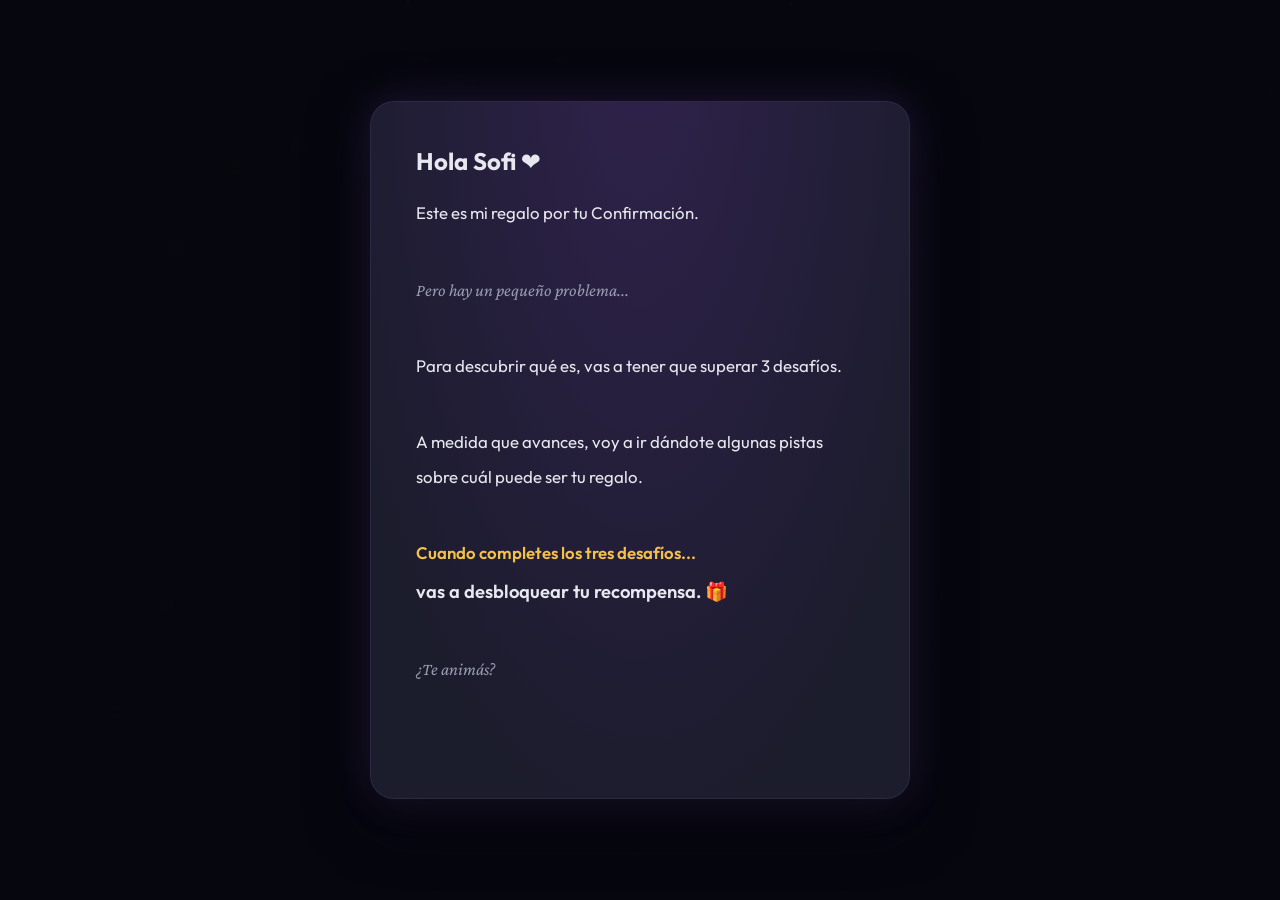
==== index.html @ b531dd6d "first commit" ====
<!DOCTYPE html>
<html lang="es">
<head>
  <meta charset="UTF-8" />
  <meta name="viewport" content="width=device-width, initial-scale=1.0" />
  <title>El regalo de Sofi 🎁</title>
  <meta name="description" content="Una aventura interactiva especial para Sofi por su Confirmación." />
  <link rel="preconnect" href="https://fonts.googleapis.com" />
  <link rel="preconnect" href="https://fonts.gstatic.com" crossorigin />
  <link href="https://fonts.googleapis.com/css2?family=Outfit:wght@300;400;600;700;800&family=Crimson+Pro:ital,wght@0,400;0,600;1,400&display=swap" rel="stylesheet" />
  <link rel="stylesheet" href="css/style.css" />
  <script>
    // Evita el parpadeo del modal si la aventura ya inició o se regresa de un juego
    (function() {
      var params = new URLSearchParams(window.location.search);
      var isRestart = params.has('inicio') || params.has('reset');
      if (!isRestart && (sessionStorage.getItem('sofi-adventure-started') === 'true' || document.referrer.indexOf('/games/') !== -1 || params.has('from'))) {
        document.documentElement.classList.add('adventure-started');
      }
    })();
  </script>
</head>
<body>

  <!-- ═══════════════════════════════════════════════════════
       CANVAS: Fondo de partículas animadas
  ═══════════════════════════════════════════════════════ -->
  <canvas id="bg-canvas"></canvas>

  <!-- ═══════════════════════════════════════════════════════
       MODAL: Bienvenida (aparece la primera vez)
  ═══════════════════════════════════════════════════════ -->
  <div id="welcome-overlay" class="overlay" role="dialog" aria-modal="true" aria-labelledby="welcome-title">
    <div id="welcome-modal" class="modal">
      <!-- Destellos decorativos del modal -->
      <div class="modal-glow"></div>
      <div class="modal-sparkles">
        <span class="sparkle" style="--i:0"></span>
        <span class="sparkle" style="--i:1"></span>
        <span class="sparkle" style="--i:2"></span>
        <span class="sparkle" style="--i:3"></span>
        <span class="sparkle" style="--i:4"></span>
      </div>

      <!-- Contenido del mensaje de bienvenida -->
      <div class="modal-content" id="modal-text-container">
        <!-- El texto se inserta y anima desde JS para el efecto de escritura progresiva -->
      </div>

      <!-- Botón para comenzar -->
      <button id="btn-start" class="btn-primary" aria-label="Comenzar la aventura">
        <span class="btn-text">Comenzar aventura</span>
        <span class="btn-arrow">→</span>
      </button>
    </div>
  </div>

  <!-- ═══════════════════════════════════════════════════════
       PANTALLA PRINCIPAL
  ═══════════════════════════════════════════════════════ -->
  <main id="main-screen" class="main-screen hidden" aria-label="Pantalla principal de desafíos">

    <!-- Encabezado -->
    <header class="main-header">
      <div class="header-eyebrow">✨ Una aventura especial para</div>
      <h1 class="main-title">Los 3 desafíos<br><span class="title-name">de Sofi</span></h1>
      <p class="main-subtitle">Superá los desafíos, conseguí las pistas y descubrí tu recompensa.</p>
    </header>

    <!-- Indicador de progreso global -->
    <div class="progress-container" aria-label="Progreso de la aventura">
      <div class="progress-track">
        <div id="progress-bar" class="progress-bar" style="width: 0%"></div>
      </div>
      <div class="progress-label">
        <span id="progress-text">0 de 3 completados</span>
        <span class="progress-icon">🗝️</span>
      </div>
    </div>

    <!-- Grid de tarjetas de juegos -->
    <section class="games-grid" aria-label="Desafíos disponibles">

      <!-- ── TARJETA 1: Murdoku ── -->
      <article
        id="card-murdoku"
        class="game-card"
        data-game="murdoku"
        data-href="games/murdoku.html"
        role="button"
        tabindex="0"
        aria-label="Desafío Murdoku"
      >
        <div class="card-glow"></div>
        <div class="card-inner">
          <div class="card-icon">🔢</div>
          <div class="card-number">Desafío 1</div>
          <h2 class="card-title">Murdoku</h2>
          <p class="card-description">Un sudoku con un giro mortal. ¿Podés resolverlo?</p>

          <div class="card-status">
            <span class="status-dot"></span>
            <span class="status-text">Pendiente</span>
          </div>

          <div class="card-actions">
            <div class="btn-play-wrapper">
              <span class="btn-play-label">Jugar</span>
              <span class="btn-play-arrow">→</span>
            </div>
            <!-- El botón "Ver pista" se inyecta desde JS solo cuando el juego está completado -->
          </div>
        </div>
      </article>

      <!-- ── TARJETA 2: Crucigrama ── -->
      <article
        id="card-crucigrama"
        class="game-card"
        data-game="crucigrama"
        data-href="games/crucigrama.html"
        role="button"
        tabindex="0"
        aria-label="Desafío Crucigrama"
      >
        <div class="card-glow"></div>
        <div class="card-inner">
          <div class="card-icon">🎵</div>
          <div class="card-number">Desafío 2</div>
          <h2 class="card-title">Crucigrama Musical</h2>
          <p class="card-description">Canciones, artistas y recuerdos. Encontrá las respuestas al ritmo de la música.</p>

          <div class="card-status">
            <span class="status-dot"></span>
            <span class="status-text">Pendiente</span>
          </div>

          <div class="card-actions">
            <div class="btn-play-wrapper">
              <span class="btn-play-label">Jugar</span>
              <span class="btn-play-arrow">→</span>
            </div>
          </div>
        </div>
      </article>

      <!-- ── TARJETA 3: Tercer juego (por definir) ── -->
      <article
        id="card-tercerjuego"
        class="game-card"
        data-game="tercerjuego"
        data-href="games/tercer-juego.html"
        role="button"
        tabindex="0"
        aria-label="Tercer desafío misterioso"
      >
        <div class="card-glow"></div>
        <div class="card-inner">
          <div class="card-icon">❓</div>
          <div class="card-number">Desafío 3</div>
          <h2 class="card-title">???</h2>
          <p class="card-description">El tercer misterio todavía no se revela... ¿te animás?</p>

          <div class="card-status">
            <span class="status-dot"></span>
            <span class="status-text">Pendiente</span>
          </div>

          <div class="card-actions">
            <div class="btn-play-wrapper">
              <span class="btn-play-label">Jugar</span>
              <span class="btn-play-arrow">→</span>
            </div>
          </div>
        </div>
      </article>

    </section>

    <!-- Sección de recompensa final (oculta hasta completar los 3 juegos) -->
    <section id="reward-section" class="reward-section hidden" aria-live="polite" aria-label="Recompensa final">
      <div class="reward-inner">
        <div class="reward-glow"></div>
        <div class="reward-icon">🎁</div>
        <h2 class="reward-title">¡Lo lograste, Sofi!</h2>
        <p class="reward-subtitle">Superaste los tres desafíos. Tu recompensa te espera...</p>
        <!-- ═══════════════════════════════════════════════════════
             RECOMPENSA FINAL: Agregar contenido aquí en etapa 2
             Ejemplo: un botón que lleve a /reward.html, un video,
             un mensaje especial, etc.
        ═══════════════════════════════════════════════════════ -->
        <div id="reward-content" class="reward-content">
          <!-- Placeholder: reemplazar con el contenido real de la recompensa -->
          <p class="reward-placeholder">[ La recompensa se revelará aquí 🔐 ]</p>
        </div>
      </div>
    </section>

    <!-- Pie de página decorativo -->
    <footer class="main-footer">
      <div class="footer-links">
        <button id="btn-reopen-welcome" class="footer-btn" type="button" aria-label="Ver mensaje de bienvenida nuevamente">
          💌 Ver mensaje inicial
        </button>
        <span class="footer-sep">•</span>
        <button id="btn-reset-adventure" class="footer-btn footer-btn-reset" type="button" aria-label="Reiniciar la aventura desde el inicio">
          ↺ Reiniciar aventura
        </button>
      </div>
    </footer>

  </main>

  <!-- ═══════════════════════════════════════════════════════
       MODAL GENÉRICO: Para mostrar las pistas
  ═══════════════════════════════════════════════════════ -->
  <div id="clue-overlay" class="overlay hidden" role="dialog" aria-modal="true" aria-labelledby="clue-title">
    <div id="clue-modal" class="modal clue-modal">
      <div class="modal-glow"></div>
      <button id="clue-close" class="clue-close-btn" aria-label="Cerrar pista">✕</button>
      <div class="clue-header">
        <div class="clue-icon">🔍</div>
        <h2 id="clue-title" class="clue-title">Pista</h2>
      </div>
      <div id="clue-body" class="clue-body">
        <!-- El contenido de la pista se inyecta dinámicamente -->
      </div>
    </div>
  </div>

  <script src="js/main.js"></script>
</body>
</html>
---- css/style.css ----
/* ═══════════════════════════════════════════════════════════════
   style.css  –  El regalo de Sofi
   Estética: aventura / misterio / elegancia
   Paleta: deep navy + violeta / magenta + dorado suave
═══════════════════════════════════════════════════════════════ */

/* ─── 0. RESET & BASE ─────────────────────────────────────── */
*, *::before, *::after {
  box-sizing: border-box;
  margin: 0;
  padding: 0;
}

:root {
  /* Paleta principal */
  --bg-deep:        hsl(232, 32%, 7%);
  --bg-mid:         hsl(236, 28%, 11%);
  --bg-card:        hsl(236, 24%, 14%);
  --bg-card-hover:  hsl(248, 28%, 18%);

  /* Acentos */
  --accent-purple:  hsl(270, 70%, 65%);
  --accent-violet:  hsl(255, 75%, 70%);
  --accent-pink:    hsl(320, 72%, 65%);
  --accent-gold:    hsl(42,  88%, 62%);
  --accent-teal:    hsl(180, 60%, 55%);

  /* Estado completado */
  --green-glow:     hsl(145, 65%, 45%);
  --green-soft:     hsl(145, 50%, 30%);
  --green-text:     hsl(145, 60%, 70%);

  /* Texto */
  --text-primary:   hsl(230, 20%, 92%);
  --text-secondary: hsl(230, 15%, 65%);
  --text-muted:     hsl(230, 12%, 45%);

  /* Bordes y sombras */
  --border-subtle:  hsla(255, 60%, 70%, 0.12);
  --border-active:  hsla(255, 70%, 70%, 0.45);
  --shadow-card:    0 20px 60px hsla(232, 50%, 4%, 0.6);
  --shadow-glow:    0 0 40px hsla(270, 70%, 65%, 0.2);

  /* Tipografía */
  --font-body:      'Outfit', system-ui, sans-serif;
  --font-serif:     'Crimson Pro', Georgia, serif;

  /* Transiciones */
  --ease-smooth:    cubic-bezier(0.4, 0, 0.2, 1);
  --ease-bounce:    cubic-bezier(0.34, 1.56, 0.64, 1);
  --ease-out-expo:  cubic-bezier(0.16, 1, 0.3, 1);

  /* Layout */
  --max-width: 1100px;
  --card-radius: 20px;
}

html {
  scroll-behavior: smooth;
}

body {
  font-family: var(--font-body);
  background: var(--bg-deep);
  color: var(--text-primary);
  min-height: 100dvh;
  overflow-x: hidden;
  line-height: 1.6;
}

/* ─── 1. CANVAS DE FONDO ───────────────────────────────────── */
#bg-canvas {
  position: fixed;
  inset: 0;
  z-index: 0;
  pointer-events: none;
}

/* ─── 2. OVERLAY (fondo de modales) ──────────────────────── */
.overlay {
  position: fixed;
  inset: 0;
  z-index: 100;
  display: flex;
  align-items: center;
  justify-content: center;
  padding: 1rem;
  background: hsla(232, 40%, 4%, 0.85);
  backdrop-filter: blur(8px);
  -webkit-backdrop-filter: blur(8px);
  opacity: 1;
  transition: opacity 0.5s var(--ease-smooth);
}

.overlay.hidden {
  opacity: 0;
  pointer-events: none;
}

/* Si la aventura ya inició, ocultar de inmediato el overlay y mostrar la pantalla principal */
html.adventure-started #welcome-overlay {
  display: none !important;
  opacity: 0 !important;
  pointer-events: none !important;
}

html.adventure-started #main-screen {
  opacity: 1 !important;
  pointer-events: auto !important;
}

/* ─── 3. MODAL DE BIENVENIDA ─────────────────────────────── */
.modal {
  position: relative;
  background: var(--bg-card);
  border: 1px solid var(--border-subtle);
  border-radius: 24px;
  padding: 2.5rem 2.8rem 2.2rem;
  max-width: 540px;
  width: 100%;
  box-shadow: var(--shadow-card), var(--shadow-glow);
  overflow: hidden;

  /* Animación de entrada */
  animation: modalIn 0.7s var(--ease-out-expo) forwards;
}

@keyframes modalIn {
  from {
    opacity: 0;
    transform: translateY(32px) scale(0.95);
  }
  to {
    opacity: 1;
    transform: translateY(0) scale(1);
  }
}

/* Halo de luz en el modal */
.modal-glow {
  position: absolute;
  inset: -60px;
  background: radial-gradient(
    ellipse at 50% 0%,
    hsla(270, 70%, 55%, 0.18) 0%,
    transparent 70%
  );
  pointer-events: none;
  z-index: 0;
}

/* Destellos decorativos */
.modal-sparkles {
  position: absolute;
  inset: 0;
  pointer-events: none;
  z-index: 1;
}

.sparkle {
  position: absolute;
  width: 4px;
  height: 4px;
  border-radius: 50%;
  background: var(--accent-gold);
  opacity: 0;
  animation: sparkleFloat 4s var(--ease-smooth) infinite;
  animation-delay: calc(var(--i) * 0.7s);
}

.sparkle:nth-child(1) { top: 15%; left: 10%; }
.sparkle:nth-child(2) { top: 10%; right: 15%; width: 6px; height: 6px; background: var(--accent-purple); }
.sparkle:nth-child(3) { bottom: 25%; right: 8%; }
.sparkle:nth-child(4) { bottom: 15%; left: 20%; background: var(--accent-pink); }
.sparkle:nth-child(5) { top: 40%; right: 5%; width: 3px; height: 3px; background: var(--accent-teal); }

@keyframes sparkleFloat {
  0%, 100% { opacity: 0; transform: translateY(0) scale(0.5); }
  30%, 70% { opacity: 1; transform: translateY(-8px) scale(1); }
}

/* Contenido del modal */
.modal-content {
  position: relative;
  z-index: 2;
  margin-bottom: 2rem;
}

/* Líneas del mensaje de bienvenida — añadidas desde JS */
.modal-line {
  display: block;
  opacity: 0;
  transform: translateY(8px);
  transition: opacity 0.5s var(--ease-smooth), transform 0.5s var(--ease-smooth);
  margin-bottom: 0.5rem;
  font-size: 1.05rem;
  color: var(--text-primary);
}

.modal-line.visible {
  opacity: 1;
  transform: translateY(0);
}

.modal-line.greeting {
  font-size: 1.5rem;
  font-weight: 700;
  color: var(--text-primary);
  margin-bottom: 1.2rem;
}

.modal-line.italic {
  font-family: var(--font-serif);
  font-style: italic;
  font-size: 1.1rem;
  color: var(--text-secondary);
}

.modal-line.highlight {
  color: var(--accent-gold);
  font-weight: 600;
}

.modal-line.big {
  font-size: 1.15rem;
  font-weight: 600;
  margin-top: 0.6rem;
}

.modal-line.spacer {
  margin-bottom: 0.9rem;
}

/* ─── 4. BOTÓN PRIMARIO ─────────────────────────────────── */
.btn-primary {
  position: relative;
  z-index: 2;
  display: inline-flex;
  align-items: center;
  gap: 0.6rem;
  padding: 0.85rem 1.8rem;
  background: linear-gradient(135deg, var(--accent-purple), var(--accent-pink));
  color: #fff;
  font-family: var(--font-body);
  font-size: 1rem;
  font-weight: 600;
  border: none;
  border-radius: 50px;
  cursor: pointer;
  box-shadow: 0 4px 24px hsla(270, 70%, 60%, 0.4);
  transition: transform 0.25s var(--ease-bounce),
              box-shadow 0.25s var(--ease-smooth),
              opacity 0.25s;
  opacity: 0;
  /* Se hace visible desde JS cuando el texto terminó de aparecer */
}

.btn-primary.visible {
  opacity: 1;
}

.btn-primary:hover {
  transform: translateY(-2px) scale(1.04);
  box-shadow: 0 8px 32px hsla(270, 70%, 60%, 0.55);
}

.btn-primary:active {
  transform: translateY(0) scale(0.98);
}

.btn-arrow {
  display: inline-block;
  transition: transform 0.25s var(--ease-bounce);
}

.btn-primary:hover .btn-arrow {
  transform: translateX(4px);
}

/* ─── 5. PANTALLA PRINCIPAL ──────────────────────────────── */
.main-screen {
  position: relative;
  z-index: 1;
  min-height: 100dvh;
  display: flex;
  flex-direction: column;
  align-items: center;
  padding: 3rem 1.5rem 2rem;
  gap: 2.5rem;
  transition: opacity 0.6s var(--ease-smooth), transform 0.6s var(--ease-smooth);
}

.main-screen.hidden {
  opacity: 0;
  pointer-events: none;
}

/* Animación de entrada de la pantalla principal */
.main-screen.entering {
  animation: screenEnter 0.8s var(--ease-out-expo) forwards;
}

@keyframes screenEnter {
  from { opacity: 0; transform: translateY(20px); }
  to   { opacity: 1; transform: translateY(0); }
}

/* ─── 6. HEADER ─────────────────────────────────────────── */
.main-header {
  text-align: center;
  max-width: 600px;
}

.header-eyebrow {
  font-size: 0.8rem;
  font-weight: 600;
  letter-spacing: 0.15em;
  text-transform: uppercase;
  color: var(--accent-gold);
  margin-bottom: 0.8rem;
  opacity: 0.85;
}

.main-title {
  font-size: clamp(2.4rem, 6vw, 3.8rem);
  font-weight: 800;
  line-height: 1.1;
  margin-bottom: 1rem;
  background: linear-gradient(135deg, var(--text-primary) 30%, var(--accent-purple) 100%);
  -webkit-background-clip: text;
  background-clip: text;
  -webkit-text-fill-color: transparent;
}

.title-name {
  background: linear-gradient(135deg, var(--accent-pink), var(--accent-gold));
  -webkit-background-clip: text;
  background-clip: text;
  -webkit-text-fill-color: transparent;
}

.main-subtitle {
  font-size: 1rem;
  color: var(--text-secondary);
  max-width: 420px;
  margin: 0 auto;
  line-height: 1.7;
}

/* ─── 7. BARRA DE PROGRESO ─────────────────────────────── */
.progress-container {
  width: 100%;
  max-width: 480px;
}

.progress-track {
  height: 6px;
  background: hsla(255, 40%, 70%, 0.12);
  border-radius: 100px;
  overflow: hidden;
  margin-bottom: 0.5rem;
}

.progress-bar {
  height: 100%;
  border-radius: 100px;
  background: linear-gradient(90deg, var(--accent-purple), var(--accent-pink));
  transition: width 0.8s var(--ease-out-expo);
  box-shadow: 0 0 12px hsla(270, 70%, 65%, 0.5);
}

.progress-label {
  display: flex;
  justify-content: space-between;
  align-items: center;
  font-size: 0.8rem;
  color: var(--text-muted);
  font-weight: 500;
}

/* ─── 8. GRID DE TARJETAS ──────────────────────────────── */
.games-grid {
  display: grid;
  grid-template-columns: repeat(auto-fit, minmax(280px, 1fr));
  gap: 1.5rem;
  width: 100%;
  max-width: var(--max-width);
}

/* ─── 9. TARJETA DE JUEGO ──────────────────────────────── */
.game-card {
  position: relative;
  border-radius: var(--card-radius);
  background: var(--bg-card);
  border: 1px solid var(--border-subtle);
  cursor: pointer;
  overflow: hidden;
  transition:
    transform 0.35s var(--ease-bounce),
    box-shadow 0.35s var(--ease-smooth),
    border-color 0.35s var(--ease-smooth);
  box-shadow: var(--shadow-card);
  /* Animación de entrada escalonada (aplicada desde JS) */
  opacity: 0;
  transform: translateY(24px);
}

.game-card.card-visible {
  animation: cardEnter 0.6s var(--ease-out-expo) forwards;
}

@keyframes cardEnter {
  from { opacity: 0; transform: translateY(24px); }
  to   { opacity: 1; transform: translateY(0); }
}

/* Halo de brillo en hover */
.card-glow {
  position: absolute;
  inset: -2px;
  border-radius: calc(var(--card-radius) + 2px);
  background: conic-gradient(
    from var(--angle, 0deg),
    transparent 0deg,
    hsla(270, 70%, 65%, 0.35) 60deg,
    transparent 120deg
  );
  opacity: 0;
  transition: opacity 0.4s var(--ease-smooth);
  pointer-events: none;
  z-index: 0;
  /* Animación rotativa del halo */
  animation: rotateBorder 4s linear infinite paused;
}

.game-card:hover .card-glow {
  opacity: 1;
  animation-play-state: running;
}

@property --angle {
  syntax: '<angle>';
  initial-value: 0deg;
  inherits: false;
}

@keyframes rotateBorder {
  to { --angle: 360deg; }
}

/* Contenido interno de la tarjeta */
.card-inner {
  position: relative;
  z-index: 1;
  padding: 2rem;
  display: flex;
  flex-direction: column;
  gap: 0.6rem;
  background: var(--bg-card);
  border-radius: var(--card-radius);
  margin: 1px; /* Separa del borde exterior para que se vea el halo */
  min-height: 280px;
  transition: background 0.35s var(--ease-smooth);
}

.game-card:hover .card-inner {
  background: var(--bg-card-hover);
}

.game-card:hover {
  transform: translateY(-6px);
  box-shadow: var(--shadow-card), 0 24px 60px hsla(270, 70%, 60%, 0.2);
  border-color: var(--border-active);
}

.game-card:focus-visible {
  outline: 2px solid var(--accent-purple);
  outline-offset: 4px;
}

/* Ícono de la tarjeta */
.card-icon {
  font-size: 2.4rem;
  line-height: 1;
  margin-bottom: 0.4rem;
  transition: transform 0.35s var(--ease-bounce);
}

.game-card:hover .card-icon {
  transform: scale(1.15) rotate(-5deg);
}

/* Número de desafío */
.card-number {
  font-size: 0.72rem;
  font-weight: 700;
  letter-spacing: 0.12em;
  text-transform: uppercase;
  color: var(--text-muted);
}

/* Título de la tarjeta */
.card-title {
  font-size: 1.6rem;
  font-weight: 800;
  color: var(--text-primary);
  line-height: 1.1;
  transition: color 0.3s;
}

/* Descripción */
.card-description {
  font-size: 0.88rem;
  color: var(--text-secondary);
  line-height: 1.6;
  flex-grow: 1;
}

/* Estado de la tarjeta */
.card-status {
  display: flex;
  align-items: center;
  gap: 0.5rem;
  margin-top: 0.5rem;
}

.status-dot {
  width: 8px;
  height: 8px;
  border-radius: 50%;
  background: var(--text-muted);
  transition: background 0.4s, box-shadow 0.4s;
}

.status-text {
  font-size: 0.8rem;
  font-weight: 600;
  color: var(--text-muted);
  text-transform: uppercase;
  letter-spacing: 0.08em;
  transition: color 0.4s;
}

/* Acciones de la tarjeta */
.card-actions {
  margin-top: 1rem;
  display: flex;
  flex-direction: column;
  gap: 0.6rem;
}

/* Botón de jugar (inline, en la tarjeta) */
.btn-play-wrapper {
  display: inline-flex;
  align-items: center;
  gap: 0.5rem;
  padding: 0.6rem 1.2rem;
  border-radius: 50px;
  background: hsla(255, 60%, 70%, 0.1);
  border: 1px solid hsla(255, 60%, 70%, 0.2);
  color: var(--accent-violet);
  font-size: 0.85rem;
  font-weight: 600;
  transition:
    background 0.25s,
    border-color 0.25s,
    transform 0.25s var(--ease-bounce);
  width: fit-content;
}

.game-card:hover .btn-play-wrapper {
  background: hsla(255, 60%, 70%, 0.2);
  border-color: hsla(255, 70%, 70%, 0.45);
  transform: translateX(4px);
}

.btn-play-arrow {
  transition: transform 0.25s var(--ease-bounce);
}

.game-card:hover .btn-play-arrow {
  transform: translateX(3px);
}

/* ─── 10. ESTADO COMPLETADO ─────────────────────────────── */
.game-card.completed {
  border-color: hsla(145, 60%, 45%, 0.3);
}

.game-card.completed .card-glow {
  background: conic-gradient(
    from var(--angle, 0deg),
    transparent 0deg,
    hsla(145, 65%, 45%, 0.4) 60deg,
    transparent 120deg
  );
}

.game-card.completed .card-title {
  color: var(--green-text);
}

.game-card.completed .status-dot {
  background: var(--green-glow);
  box-shadow: 0 0 8px var(--green-glow);
  animation: pulseDot 2.5s ease-in-out infinite;
}

@keyframes pulseDot {
  0%, 100% { box-shadow: 0 0 8px var(--green-glow); }
  50%       { box-shadow: 0 0 16px var(--green-glow); }
}

.game-card.completed .status-text {
  color: var(--green-text);
}

.game-card.completed .card-number {
  color: hsla(145, 55%, 55%, 0.7);
}

/* Checkmark que aparece en tarjetas completadas */
.card-check {
  position: absolute;
  top: 1.2rem;
  right: 1.2rem;
  width: 28px;
  height: 28px;
  border-radius: 50%;
  background: var(--green-soft);
  border: 1.5px solid var(--green-glow);
  display: flex;
  align-items: center;
  justify-content: center;
  font-size: 0.85rem;
  color: var(--green-text);
  opacity: 0;
  transform: scale(0.5);
  transition: opacity 0.4s var(--ease-smooth), transform 0.5s var(--ease-bounce);
  z-index: 3;
}

.game-card.completed .card-check {
  opacity: 1;
  transform: scale(1);
}

/* Animación especial cuando se completa un juego en tiempo real */
@keyframes completedPop {
  0%   { transform: scale(0.5); opacity: 0; }
  60%  { transform: scale(1.15); opacity: 1; }
  100% { transform: scale(1); opacity: 1; }
}

.game-card.just-completed .card-check {
  animation: completedPop 0.6s var(--ease-bounce) forwards;
}

/* Pulso de color cuando la tarjeta se completa */
@keyframes cardCompletePulse {
  0%   { box-shadow: 0 0 0 0 hsla(145, 65%, 45%, 0); }
  40%  { box-shadow: 0 0 0 20px hsla(145, 65%, 45%, 0.25); }
  100% { box-shadow: 0 0 0 40px hsla(145, 65%, 45%, 0); }
}

.game-card.just-completed {
  animation: cardCompletePulse 0.8s var(--ease-smooth) forwards;
}

/* ─── 11. BOTÓN VER PISTA ──────────────────────────────── */
.btn-clue {
  display: inline-flex;
  align-items: center;
  gap: 0.45rem;
  padding: 0.55rem 1.1rem;
  border-radius: 50px;
  background: hsla(145, 50%, 30%, 0.25);
  border: 1px solid hsla(145, 60%, 45%, 0.4);
  color: var(--green-text);
  font-family: var(--font-body);
  font-size: 0.82rem;
  font-weight: 600;
  cursor: pointer;
  width: fit-content;
  /* Animación de aparición */
  opacity: 0;
  transform: translateY(6px);
  animation: clueButtonIn 0.5s var(--ease-out-expo) 0.2s forwards;
  transition:
    background 0.25s,
    border-color 0.25s,
    box-shadow 0.25s,
    transform 0.25s var(--ease-bounce);
}

@keyframes clueButtonIn {
  from { opacity: 0; transform: translateY(8px); }
  to   { opacity: 1; transform: translateY(0); }
}

.btn-clue:hover {
  background: hsla(145, 50%, 30%, 0.45);
  border-color: hsla(145, 60%, 45%, 0.7);
  box-shadow: 0 4px 16px hsla(145, 60%, 45%, 0.25);
  transform: translateY(-2px);
}

.btn-clue:active {
  transform: translateY(0);
}

.btn-clue-icon {
  font-size: 0.9rem;
  transition: transform 0.3s var(--ease-bounce);
}

.btn-clue:hover .btn-clue-icon {
  transform: rotate(12deg) scale(1.1);
}

/* ─── 12. MODAL DE PISTAS ──────────────────────────────── */
.clue-modal {
  max-width: 420px;
  padding: 2rem 2.2rem;
}

.clue-close-btn {
  position: absolute;
  top: 1rem;
  right: 1rem;
  width: 32px;
  height: 32px;
  border-radius: 50%;
  background: hsla(255, 30%, 50%, 0.15);
  border: 1px solid var(--border-subtle);
  color: var(--text-muted);
  font-size: 0.8rem;
  cursor: pointer;
  display: flex;
  align-items: center;
  justify-content: center;
  transition: background 0.2s, color 0.2s, transform 0.2s var(--ease-bounce);
  z-index: 5;
}

.clue-close-btn:hover {
  background: hsla(255, 30%, 50%, 0.3);
  color: var(--text-primary);
  transform: rotate(90deg) scale(1.1);
}

.clue-header {
  display: flex;
  align-items: center;
  gap: 0.8rem;
  margin-bottom: 1.2rem;
  position: relative;
  z-index: 2;
}

.clue-icon {
  font-size: 1.6rem;
}

.clue-title {
  font-size: 1.2rem;
  font-weight: 700;
  color: var(--text-primary);
}

.clue-body {
  position: relative;
  z-index: 2;
  font-size: 1rem;
  color: var(--text-secondary);
  line-height: 1.7;
  font-family: var(--font-serif);
  font-style: italic;
  background: hsla(255, 30%, 50%, 0.06);
  border-radius: 12px;
  padding: 1.2rem 1.4rem;
  border-left: 3px solid var(--accent-purple);
}

/* ─── 13. SECCIÓN DE RECOMPENSA FINAL ─────────────────── */
.reward-section {
  width: 100%;
  max-width: 600px;
  transition: opacity 0.8s var(--ease-smooth), transform 0.8s var(--ease-out-expo);
}

.reward-section.hidden {
  opacity: 0;
  transform: translateY(20px);
  pointer-events: none;
  display: none;
}

.reward-section.revealing {
  display: block;
  animation: rewardReveal 1s var(--ease-out-expo) forwards;
}

@keyframes rewardReveal {
  from { opacity: 0; transform: translateY(24px) scale(0.97); }
  to   { opacity: 1; transform: translateY(0) scale(1); }
}

.reward-inner {
  position: relative;
  text-align: center;
  background: var(--bg-card);
  border: 1px solid hsla(42, 80%, 60%, 0.3);
  border-radius: 24px;
  padding: 3rem 2rem;
  overflow: hidden;
  box-shadow: 0 24px 64px hsla(232, 50%, 4%, 0.6), 0 0 60px hsla(42, 80%, 60%, 0.12);
}

.reward-glow {
  position: absolute;
  inset: -40px;
  background: radial-gradient(
    ellipse at 50% 0%,
    hsla(42, 80%, 60%, 0.15) 0%,
    transparent 65%
  );
  pointer-events: none;
}

.reward-icon {
  font-size: 3.5rem;
  animation: rewardBounce 2s var(--ease-bounce) infinite;
  margin-bottom: 1rem;
}

@keyframes rewardBounce {
  0%, 100% { transform: translateY(0); }
  50%       { transform: translateY(-10px); }
}

.reward-title {
  font-size: 2rem;
  font-weight: 800;
  background: linear-gradient(135deg, var(--accent-gold), var(--accent-pink));
  -webkit-background-clip: text;
  background-clip: text;
  -webkit-text-fill-color: transparent;
  margin-bottom: 0.6rem;
}

.reward-subtitle {
  font-size: 1rem;
  color: var(--text-secondary);
  margin-bottom: 1.5rem;
}

.reward-content {
  position: relative;
  z-index: 1;
}

.reward-placeholder {
  font-family: var(--font-serif);
  font-style: italic;
  color: var(--text-muted);
  font-size: 0.9rem;
  border: 1px dashed hsla(255, 30%, 60%, 0.2);
  border-radius: 10px;
  padding: 1rem;
}

/* ─── 14. FOOTER ─────────────────────────────────────── */
.main-footer {
  text-align: center;
  color: var(--text-muted);
  font-size: 0.8rem;
  padding-top: 1rem;
  display: flex;
  flex-direction: column;
  align-items: center;
  gap: 0.8rem;
}

.footer-links {
  display: flex;
  align-items: center;
  gap: 0.75rem;
  flex-wrap: wrap;
  justify-content: center;
}

.footer-btn {
  background: none;
  border: none;
  font-family: var(--font-body);
  font-size: 0.78rem;
  color: var(--text-muted);
  cursor: pointer;
  padding: 0.3rem 0.6rem;
  border-radius: 6px;
  transition: color 0.2s, background 0.2s, transform 0.2s;
  text-decoration: underline;
  text-underline-offset: 3px;
  text-decoration-color: hsla(230, 12%, 45%, 0.4);
}

.footer-btn:hover {
  color: var(--text-secondary);
  background: hsla(255, 30%, 50%, 0.1);
  text-decoration-color: var(--accent-purple);
  transform: translateY(-1px);
}

.footer-btn-reset:hover {
  color: hsl(0, 70%, 75%);
  text-decoration-color: hsl(0, 70%, 65%);
}

.footer-sep {
  color: var(--text-muted);
  opacity: 0.5;
  font-size: 0.7rem;
}

/* ─── 15. RESPONSIVO ─────────────────────────────────── */
@media (max-width: 600px) {
  .main-screen {
    padding: 2rem 1rem 2rem;
    gap: 2rem;
  }

  .modal {
    padding: 2rem 1.6rem 1.8rem;
  }

  .games-grid {
    grid-template-columns: 1fr;
  }

  .card-inner {
    padding: 1.5rem;
    min-height: unset;
  }

  .main-title {
    font-size: 2.2rem;
  }
}

@media (min-width: 900px) {
  .games-grid {
    grid-template-columns: repeat(3, 1fr);
  }
}

/* ─── 16. UTILIDADES ─────────────────────────────────── */
.sr-only {
  position: absolute;
  width: 1px; height: 1px;
  padding: 0; margin: -1px;
  overflow: hidden;
  clip: rect(0,0,0,0);
  border: 0;
}
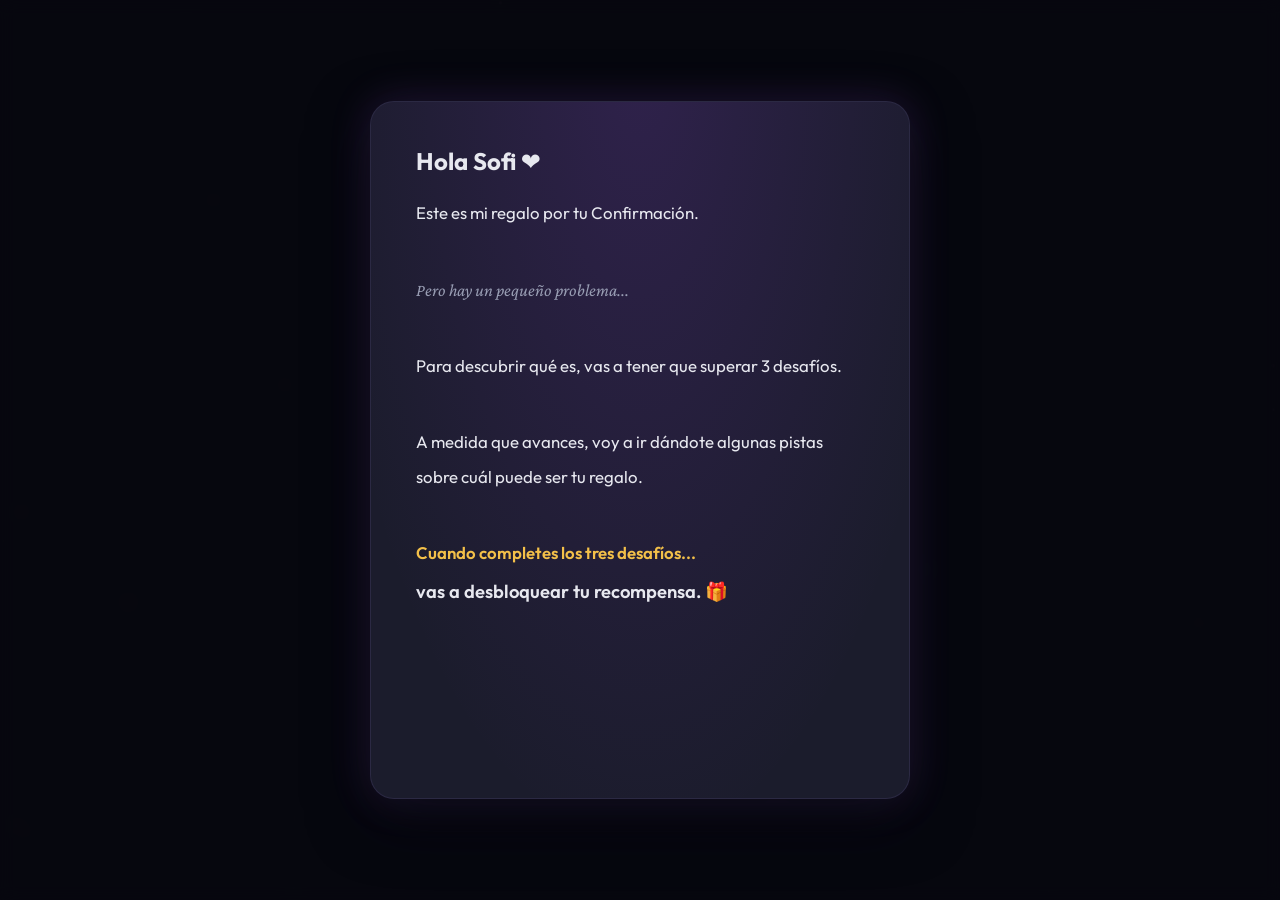
==== commit eb105847: "feat: add Wordle musical game with associated styles, logic, and bridge integration" ====
--- a/index.html
+++ b/index.html
@@ -144,22 +144,22 @@
         </div>
       </article>
 
-      <!-- ── TARJETA 3: Tercer juego (por definir) ── -->
+      <!-- ── TARJETA 3: Wordle ── -->
       <article
         id="card-tercerjuego"
         class="game-card"
         data-game="tercerjuego"
-        data-href="games/tercer-juego.html"
+        data-href="games/wordle.html"
         role="button"
         tabindex="0"
-        aria-label="Tercer desafío misterioso"
+        aria-label="Desafío Wordle"
       >
         <div class="card-glow"></div>
         <div class="card-inner">
-          <div class="card-icon">❓</div>
+          <div class="card-icon">🟩</div>
           <div class="card-number">Desafío 3</div>
-          <h2 class="card-title">???</h2>
-          <p class="card-description">El tercer misterio todavía no se revela... ¿te animás?</p>
+          <h2 class="card-title">Wordle</h2>
+          <p class="card-description">Cuatro intentos, nueve letras y una pista final. ¿Podés descubrir la palabra?</p>
 
           <div class="card-status">
             <span class="status-dot"></span>
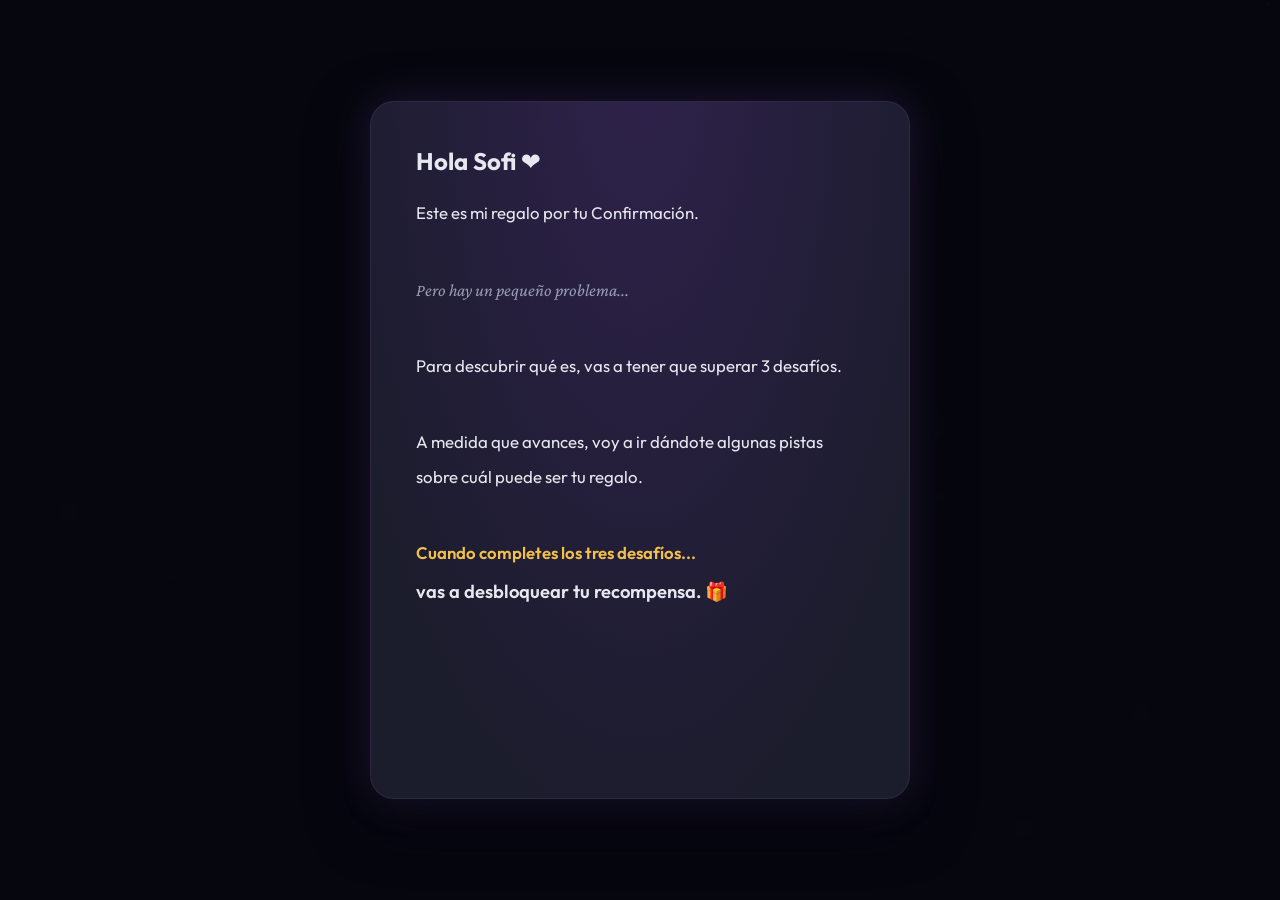
==== commit fd78fdbd: "feat: add musical crossword game with interactive grid and clues" ====
--- a/index.html
+++ b/index.html
@@ -62,9 +62,9 @@
 
     <!-- Encabezado -->
     <header class="main-header">
-      <div class="header-eyebrow">✨ Una aventura especial para</div>
+      <div class="header-eyebrow">✨ Una aventura especial</div>
       <h1 class="main-title">Los 3 desafíos<br><span class="title-name">de Sofi</span></h1>
-      <p class="main-subtitle">Superá los desafíos, conseguí las pistas y descubrí tu recompensa.</p>
+      <p class="main-subtitle">Superá los desafíos, conseguí las pistas y descubrí tu regalo.</p>
     </header>
 
     <!-- Indicador de progreso global -->
@@ -184,14 +184,17 @@
         <div class="reward-icon">🎁</div>
         <h2 class="reward-title">¡Lo lograste, Sofi!</h2>
         <p class="reward-subtitle">Superaste los tres desafíos. Tu recompensa te espera...</p>
-        <!-- ═══════════════════════════════════════════════════════
-             RECOMPENSA FINAL: Agregar contenido aquí en etapa 2
-             Ejemplo: un botón que lleve a /reward.html, un video,
-             un mensaje especial, etc.
-        ═══════════════════════════════════════════════════════ -->
+        <!-- Botón que abre la playlist sorpresa en Spotify -->
         <div id="reward-content" class="reward-content">
-          <!-- Placeholder: reemplazar con el contenido real de la recompensa -->
-          <p class="reward-placeholder">[ La recompensa se revelará aquí 🔐 ]</p>
+          <a
+            class="reward-discover-btn"
+            href="https://open.spotify.com/playlist/0pamhbxtlta6TWPvwNcxJ2?si=e5gdGKeWRNWzTCQlQnHMDQ&amp;utm_source=native-share-menu&amp;pi=tB8910DqQOSmL"
+            target="_blank"
+            rel="noopener noreferrer"
+          >
+            <span>Descubrir</span>
+            <span aria-hidden="true">→</span>
+          </a>
         </div>
       </div>
     </section>
--- a/css/style.css
+++ b/css/style.css
@@ -782,6 +782,156 @@
   border-left: 3px solid var(--accent-purple);
 }
 
+.clue-text {
+  white-space: pre-line;
+}
+
+/* ─── 12b. PISTA DE AUDIO ─────────────────────────────── */
+.clue-audio {
+  display: flex;
+  align-items: center;
+  gap: 0.85rem;
+  margin-top: 1rem;
+  padding: 0.75rem 0.85rem;
+  border-radius: 14px;
+  background: hsla(255, 35%, 16%, 0.65);
+  border: 1px solid var(--border-subtle);
+  font-family: var(--font-body);
+  font-style: normal;
+}
+
+.clue-audio-element {
+  position: absolute;
+  width: 1px;
+  height: 1px;
+  opacity: 0;
+  pointer-events: none;
+}
+
+.clue-audio-btn {
+  flex: 0 0 auto;
+  width: 46px;
+  height: 46px;
+  border: 1px solid hsla(320, 80%, 70%, 0.45);
+  border-radius: 50%;
+  background: linear-gradient(135deg, var(--accent-purple), var(--accent-pink));
+  color: #fff;
+  display: grid;
+  place-items: center;
+  cursor: pointer;
+  box-shadow: 0 6px 20px hsla(320, 70%, 55%, 0.3);
+  transition:
+    transform 0.2s var(--ease-bounce),
+    box-shadow 0.2s,
+    filter 0.2s,
+    opacity 0.2s;
+}
+
+.clue-audio-btn:hover:not(:disabled) {
+  transform: scale(1.07);
+  box-shadow: 0 8px 26px hsla(320, 70%, 55%, 0.45);
+}
+
+.clue-audio-btn:active:not(:disabled) {
+  transform: scale(0.96);
+}
+
+.clue-audio-btn:focus-visible {
+  outline: 2px solid var(--accent-gold);
+  outline-offset: 3px;
+}
+
+.clue-audio-btn:disabled {
+  cursor: not-allowed;
+  opacity: 0.5;
+  filter: grayscale(0.7);
+}
+
+.clue-audio-btn svg {
+  width: 21px;
+  height: 21px;
+  display: block;
+  fill: currentColor;
+}
+
+.clue-audio-track {
+  flex: 1;
+  min-width: 0;
+}
+
+.clue-audio-wave {
+  position: relative;
+  height: 42px;
+  --progress: 0%;
+}
+
+.clue-audio-bars {
+  display: flex;
+  align-items: center;
+  gap: 2px;
+  height: 100%;
+}
+
+.clue-audio-bars--active {
+  position: absolute;
+  inset: 0;
+  pointer-events: none;
+  clip-path: inset(0 calc(100% - var(--progress)) 0 0);
+  transition: clip-path 0.05s linear;
+}
+
+.clue-audio-bar {
+  flex: 1 1 0;
+  min-width: 2px;
+  height: var(--h);
+  border-radius: 999px;
+  background: hsla(255, 40%, 60%, 0.22);
+  transform-origin: center;
+}
+
+.clue-audio-bars--active .clue-audio-bar {
+  background: linear-gradient(to top, var(--accent-purple), var(--accent-pink));
+  box-shadow: 0 0 8px hsla(320, 80%, 65%, 0.35);
+}
+
+.clue-audio.is-playing .clue-audio-bars--active .clue-audio-bar {
+  animation: clueWavePulse 0.42s ease-in-out infinite alternate;
+  animation-delay: calc(var(--i) * -0.028s);
+}
+
+@keyframes clueWavePulse {
+  from { transform: scaleY(0.72); }
+  to   { transform: scaleY(1.05); }
+}
+
+.clue-audio-status {
+  display: block;
+  margin-top: 0.25rem;
+  font-family: var(--font-body);
+  font-size: 0.7rem;
+  font-style: normal;
+  line-height: 1.35;
+  color: var(--text-muted);
+}
+
+.clue-audio.has-error .clue-audio-bars {
+  opacity: 0.35;
+}
+
+.clue-audio.has-error .clue-audio-status {
+  color: hsl(0, 70%, 72%);
+}
+
+@media (prefers-reduced-motion: reduce) {
+  .clue-audio.is-playing .clue-audio-bars--active .clue-audio-bar {
+    animation: none;
+  }
+
+  .clue-audio-bars--active {
+    transition: none;
+  }
+}
+
 /* ─── 13. SECCIÓN DE RECOMPENSA FINAL ─────────────────── */
 .reward-section {
   width: 100%;
@@ -860,14 +1010,39 @@
   z-index: 1;
 }
 
-.reward-placeholder {
-  font-family: var(--font-serif);
-  font-style: italic;
-  color: var(--text-muted);
-  font-size: 0.9rem;
-  border: 1px dashed hsla(255, 30%, 60%, 0.2);
-  border-radius: 10px;
-  padding: 1rem;
+.reward-discover-btn {
+  position: relative;
+  z-index: 1;
+  display: inline-flex;
+  align-items: center;
+  justify-content: center;
+  gap: 0.6rem;
+  padding: 1rem 2.4rem;
+  border-radius: 50px;
+  background: linear-gradient(135deg, var(--accent-purple), var(--accent-pink));
+  color: #fff;
+  font-family: var(--font-body);
+  font-size: 1.05rem;
+  font-weight: 700;
+  letter-spacing: 0.02em;
+  text-decoration: none;
+  box-shadow: 0 8px 28px hsla(270, 70%, 60%, 0.45);
+  transition: transform 0.25s var(--ease-bounce),
+              box-shadow 0.25s var(--ease-smooth);
+}
+
+.reward-discover-btn:hover {
+  transform: translateY(-3px) scale(1.04);
+  box-shadow: 0 12px 36px hsla(270, 70%, 60%, 0.6);
+}
+
+.reward-discover-btn:active {
+  transform: translateY(0) scale(0.98);
+}
+
+.reward-discover-btn:focus-visible {
+  outline: 2px solid var(--accent-gold);
+  outline-offset: 4px;
 }
 
 /* ─── 14. FOOTER ─────────────────────────────────────── */
